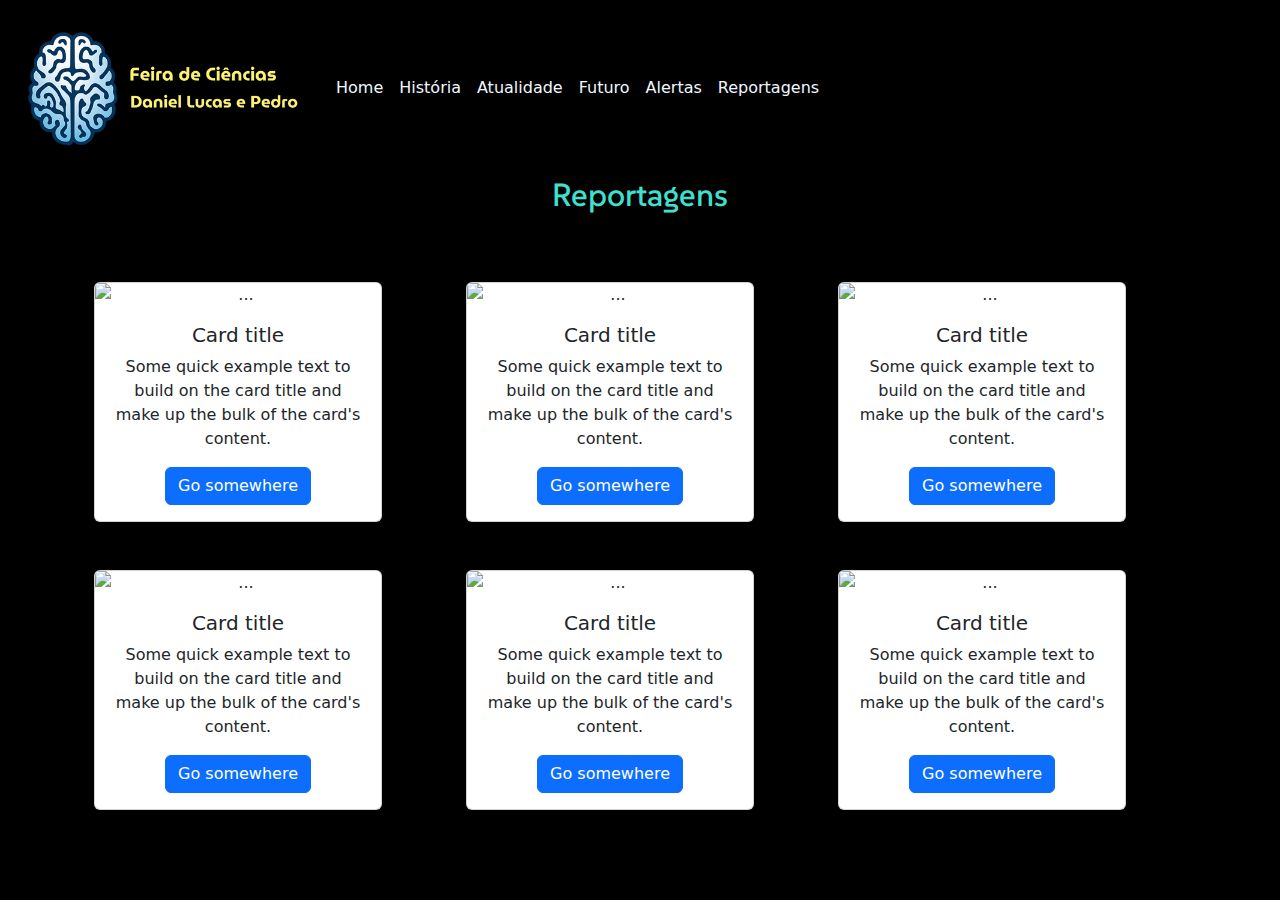
==== reportagens.html @ b245012d "reportagens" ====
<!doctype html>
<html lang="en">

<head>
    <meta charset="utf-8">
    <meta name="viewport" content="width=device-width, initial-scale=1">
    <title>Feira de Ciências</title>
    <link href="https://cdn.jsdelivr.net/npm/bootstrap@5.3.3/dist/css/bootstrap.min.css" rel="stylesheet"
        integrity="sha384-QWTKZyjpPEjISv5WaRU9OFeRpok6YctnYmDr5pNlyT2bRjXh0JMhjY6hW+ALEwIH" crossorigin="anonymous">

    <link rel="stylesheet" href="style.css">
    <script src="main.js"></script>
</head>

<body id="fundo">
    <header>
        <nav class="navbar navbar-expand-lg navbar-properties">
            <div class="container-fluid">
                <a class="navbar-brand" href="#"><img id="logo" src="midias/logo-dark.png" alt=""></a>
                <button class="navbar-toggler" type="button" data-bs-toggle="collapse" data-bs-target="#navbarNav"
                    aria-controls="navbarNav" aria-expanded="false" aria-label="Toggle navigation">
                    <span class="navbar-toggler-icon"></span>
                </button>
                <div class="collapse navbar-collapse" id="navbarNav">
                    <ul class="navbar-nav">
                        <li class="nav-item">
                            <a class="nav-link" aria-current="page" href="index.html">Home</a>
                        </li>
                        <li class="nav-item">
                            <a class="nav-link" href="/index.html#Historia">História</a>
                        </li>
                        <li class="nav-item">
                            <a class="nav-link" href="index.html#Atualidade">Atualidade</a>
                        </li>
                        <li class="nav-item">
                            <a class="nav-link" href="index.html#Futuro">Futuro</a>
                        </li>
                        <li class="nav-item">
                            <a class="nav-link" href="index.html#Alertas">Alertas</a>
                        </li>
                        <li class="nav-item">
                            <a class="nav-link" href="reportagens.html">Reportagens</a>
                        </li>
                    </ul>
                </div>
            </div>
        </nav>
    </header>
    <main class="container reportagens">
        <h2 class="titulo">Reportagens</h2>
        <br><br>
        <div class="container text-center">
            <div class="row">
                <div class="col align-self-start">
                    <div class="card" style="width: 18rem;">
                        <img src="..." class="card-img-top" alt="...">
                        <div class="card-body">
                            <h5 class="card-title">Card title</h5>
                            <p class="card-text">Some quick example text to build on the card title and make up the bulk
                                of the card's content.</p>
                            <a href="#" class="btn btn-primary">Go somewhere</a>
                        </div>
                    </div>
                </div>
                <div class="col align-self-center">
                    <div class="card" style="width: 18rem;">
                        <img src="..." class="card-img-top" alt="...">
                        <div class="card-body">
                            <h5 class="card-title">Card title</h5>
                            <p class="card-text">Some quick example text to build on the card title and make up the bulk
                                of the card's content.</p>
                            <a href="#" class="btn btn-primary">Go somewhere</a>
                        </div>
                    </div>
                </div>
                <div class="col align-self-end">
                    <div class="card" style="width: 18rem;">
                        <img src="..." class="card-img-top" alt="...">
                        <div class="card-body">
                            <h5 class="card-title">Card title</h5>
                            <p class="card-text">Some quick example text to build on the card title and make up the bulk
                                of the card's content.</p>
                            <a href="#" class="btn btn-primary">Go somewhere</a>
                        </div>
                    </div>
                </div>
            </div>
        </div>
        <br><br>
        <div class="container text-center">
            <div class="row">
                <div class="col align-self-start">
                    <div class="card" style="width: 18rem;">
                        <img src="..." class="card-img-top" alt="...">
                        <div class="card-body">
                            <h5 class="card-title">Card title</h5>
                            <p class="card-text">Some quick example text to build on the card title and make up the bulk
                                of the card's content.</p>
                            <a href="#" class="btn btn-primary">Go somewhere</a>
                        </div>
                    </div>
                </div>
                <div class="col align-self-center">
                    <div class="card" style="width: 18rem;">
                        <img src="..." class="card-img-top" alt="...">
                        <div class="card-body">
                            <h5 class="card-title">Card title</h5>
                            <p class="card-text">Some quick example text to build on the card title and make up the bulk
                                of the card's content.</p>
                            <a href="#" class="btn btn-primary">Go somewhere</a>
                        </div>
                    </div>
                </div>
                <div class="col align-self-end">
                    <div class="card" style="width: 18rem;">
                        <img src="..." class="card-img-top" alt="...">
                        <div class="card-body">
                            <h5 class="card-title">Card title</h5>
                            <p class="card-text">Some quick example text to build on the card title and make up the bulk
                                of the card's content.</p>
                            <a href="#" class="btn btn-primary">Go somewhere</a>
                        </div>
                    </div>
                </div>
            </div>
        </div>
    </main>
    <footer>

    </footer>
    <script src="https://cdn.jsdelivr.net/npm/bootstrap@5.3.3/dist/js/bootstrap.bundle.min.js"
        integrity="sha384-YvpcrYf0tY3lHB60NNkmXc5s9fDVZLESaAA55NDzOxhy9GkcIdslK1eN7N6jIeHz"
        crossorigin="anonymous"></script>


</body>

</html>
---- style.css ----
@import url('https://fonts.googleapis.com/css2?family=Montserrat:ital,wght@0,100..900;1,100..900&family=SUSE:wght@100..800&display=swap');


#fundo {
    background-color: black;
}

.navbar-properties {
    background-color: black;
    color: aliceblue;
}

.navbar-properties a {
    color: aliceblue;
}

#logo {
    width: 300px;
}

.paragrafo {
    color: aliceblue;
    font-family: "Montserrat", sans-serif;
    text-align: justify;
    font-size: large;
    line-height: 1.5;
}

.lista_ordenada li {
    color: aliceblue;
    font-family: "Montserrat", sans-serif;
    font-size: large;
    text-align: justify;
    line-height: 1.5;
}

strong {
    color: turquoise;
}


.titulo {
    color: turquoise;
    font-family: "SUSE", sans-serif;
    text-align: center;
    margin-bottom: 20px;
    font-size: xx-large;
}

section {
    margin-top: 50px;
    margin-bottom: 50px;
}

.reportagens {
    text-align: left;
}
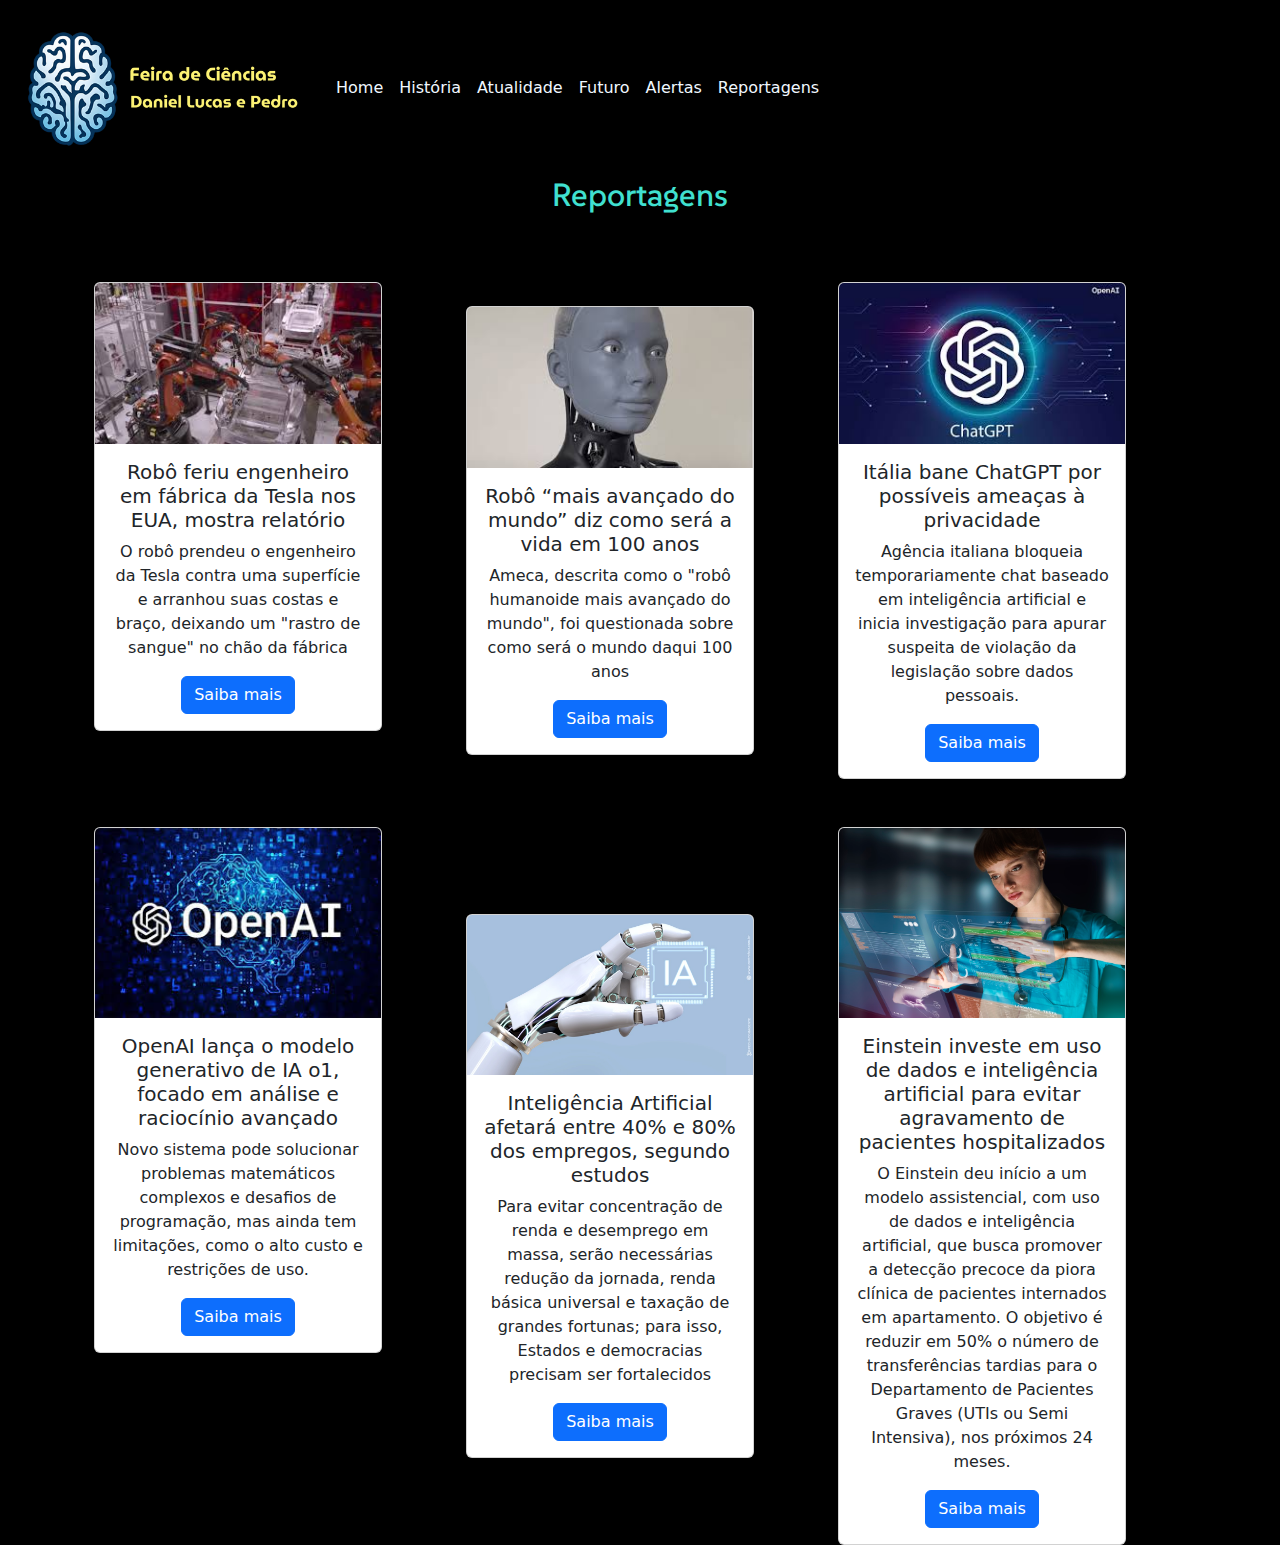
==== commit 24a6ff44: "fim-site-feira-ciencias" ====
--- a/reportagens.html
+++ b/reportagens.html
@@ -53,34 +53,42 @@
             <div class="row">
                 <div class="col align-self-start">
                     <div class="card" style="width: 18rem;">
-                        <img src="..." class="card-img-top" alt="...">
+                        <img src="/midias/reportagemTesla.jpeg" class="card-img-top" alt="...">
                         <div class="card-body">
-                            <h5 class="card-title">Card title</h5>
-                            <p class="card-text">Some quick example text to build on the card title and make up the bulk
-                                of the card's content.</p>
-                            <a href="#" class="btn btn-primary">Go somewhere</a>
+                            <h5 class="card-title">Robô feriu engenheiro em fábrica da Tesla nos EUA, mostra relatório
+                            </h5>
+                            <p class="card-text">O robô prendeu o engenheiro da Tesla contra uma superfície e arranhou
+                                suas costas e braço, deixando um "rastro de sangue" no chão da fábrica</p>
+                            <a target="_blank"
+                                href="https://noticias.uol.com.br/internacional/ultimas-noticias/2023/12/27/robo-tesla-ataca-engenheiro.htm"
+                                class="btn btn-primary">Saiba mais</a>
                         </div>
                     </div>
                 </div>
                 <div class="col align-self-center">
                     <div class="card" style="width: 18rem;">
-                        <img src="..." class="card-img-top" alt="...">
+                        <img src="/midias/roboPreveFuturo.jpeg" class="card-img-top" alt="...">
                         <div class="card-body">
-                            <h5 class="card-title">Card title</h5>
-                            <p class="card-text">Some quick example text to build on the card title and make up the bulk
-                                of the card's content.</p>
-                            <a href="#" class="btn btn-primary">Go somewhere</a>
+                            <h5 class="card-title">Robô “mais avançado do mundo” diz como será a vida em 100 anos</h5>
+                            <p class="card-text">Ameca, descrita como o "robô humanoide mais avançado do mundo", foi
+                                questionada sobre como será o mundo daqui 100 anos</p>
+                            <a target="_blank"
+                                href=https://olhardigital.com.br/2023/08/29/ciencia-e-espaco/robo-mais-avancado-do-mundo-diz-como-sera-a-vida-em-100-anos/"
+                                class="btn btn-primary">Saiba mais</a>
                         </div>
                     </div>
                 </div>
                 <div class="col align-self-end">
                     <div class="card" style="width: 18rem;">
-                        <img src="..." class="card-img-top" alt="...">
+                        <img src="/midias/italiaChatGPT.jpeg" class="card-img-top" alt="...">
                         <div class="card-body">
-                            <h5 class="card-title">Card title</h5>
-                            <p class="card-text">Some quick example text to build on the card title and make up the bulk
-                                of the card's content.</p>
-                            <a href="#" class="btn btn-primary">Go somewhere</a>
+                            <h5 class="card-title">Itália bane ChatGPT por possíveis ameaças à privacidade</h5>
+                            <p class="card-text">Agência italiana bloqueia temporariamente chat baseado em inteligência
+                                artificial e inicia investigação para apurar suspeita de violação da legislação sobre
+                                dados pessoais. </p>
+                            <a target="_blank"
+                                href="https://g1.globo.com/mundo/noticia/2023/03/31/italia-bane-chatgpt-por-possiveis-ameacas-a-privacidade.ghtml"
+                                class="btn btn-primary">Saiba mais</a>
                         </div>
                     </div>
                 </div>
@@ -91,34 +99,45 @@
             <div class="row">
                 <div class="col align-self-start">
                     <div class="card" style="width: 18rem;">
-                        <img src="..." class="card-img-top" alt="...">
+                        <img src="/midias/openAI.jpeg" class="card-img-top" alt="...">
                         <div class="card-body">
-                            <h5 class="card-title">Card title</h5>
-                            <p class="card-text">Some quick example text to build on the card title and make up the bulk
-                                of the card's content.</p>
-                            <a href="#" class="btn btn-primary">Go somewhere</a>
+                            <h5 class="card-title">OpenAI lança o modelo generativo de IA o1, focado em análise e
+                                raciocínio avançado</h5>
+                            <p class="card-text">Novo sistema pode solucionar problemas matemáticos complexos e desafios
+                                de programação, mas ainda tem limitações, como o alto custo e restrições de uso.
+                            </p>
+                            <a target="_blank" href="#" class="btn btn-primary">Saiba mais</a>
                         </div>
                     </div>
                 </div>
                 <div class="col align-self-center">
                     <div class="card" style="width: 18rem;">
-                        <img src="..." class="card-img-top" alt="...">
+                        <img src="/midias/empregosIA.jpeg" class="card-img-top" alt="...">
                         <div class="card-body">
-                            <h5 class="card-title">Card title</h5>
-                            <p class="card-text">Some quick example text to build on the card title and make up the bulk
-                                of the card's content.</p>
-                            <a href="#" class="btn btn-primary">Go somewhere</a>
+                            <h5 class="card-title">Inteligência Artificial afetará entre 40% e 80% dos empregos, segundo
+                                estudos</h5>
+                            <p class="card-text">Para evitar concentração de renda e desemprego em massa, serão
+                                necessárias redução da jornada, renda básica universal e taxação de grandes fortunas;
+                                para isso, Estados e democracias precisam ser fortalecidos</p>
+                            <a target="_blank"
+                                href="https://contrafcut.com.br/noticias/inteligencia-artificial-afetara-entre-40-e-80-dos-empregos-segundo-estudos/"
+                                class="btn btn-primary">Saiba mais</a>
                         </div>
                     </div>
                 </div>
                 <div class="col align-self-end">
                     <div class="card" style="width: 18rem;">
-                        <img src="..." class="card-img-top" alt="...">
+                        <img src="/midias/hospitalIA.jpg" class="card-img-top" alt="...">
                         <div class="card-body">
-                            <h5 class="card-title">Card title</h5>
-                            <p class="card-text">Some quick example text to build on the card title and make up the bulk
-                                of the card's content.</p>
-                            <a href="#" class="btn btn-primary">Go somewhere</a>
+                            <h5 class="card-title">Einstein investe em uso de dados e inteligência artificial para
+                                evitar agravamento de pacientes hospitalizados</h5>
+                            <p class="card-text">O Einstein deu início a um modelo assistencial, com uso de dados e
+                                inteligência artificial, que busca promover a detecção precoce da piora clínica de
+                                pacientes internados em apartamento. O objetivo é reduzir em 50% o número de
+                                transferências tardias para o Departamento de Pacientes Graves (UTIs ou Semi Intensiva),
+                                nos próximos 24 meses.</p>
+                            <a target="_blank" href="https://medicinasa.com.br/ia-pacientes-hospitalizados/"
+                                class="btn btn-primary">Saiba mais</a>
                         </div>
                     </div>
                 </div>
--- a/style.css
+++ b/style.css
@@ -12,6 +12,10 @@
 
 .navbar-properties a {
     color: aliceblue;
+}
+
+.navbar-properties a:hover {
+    color: yellow;
 }
 
 #logo {
